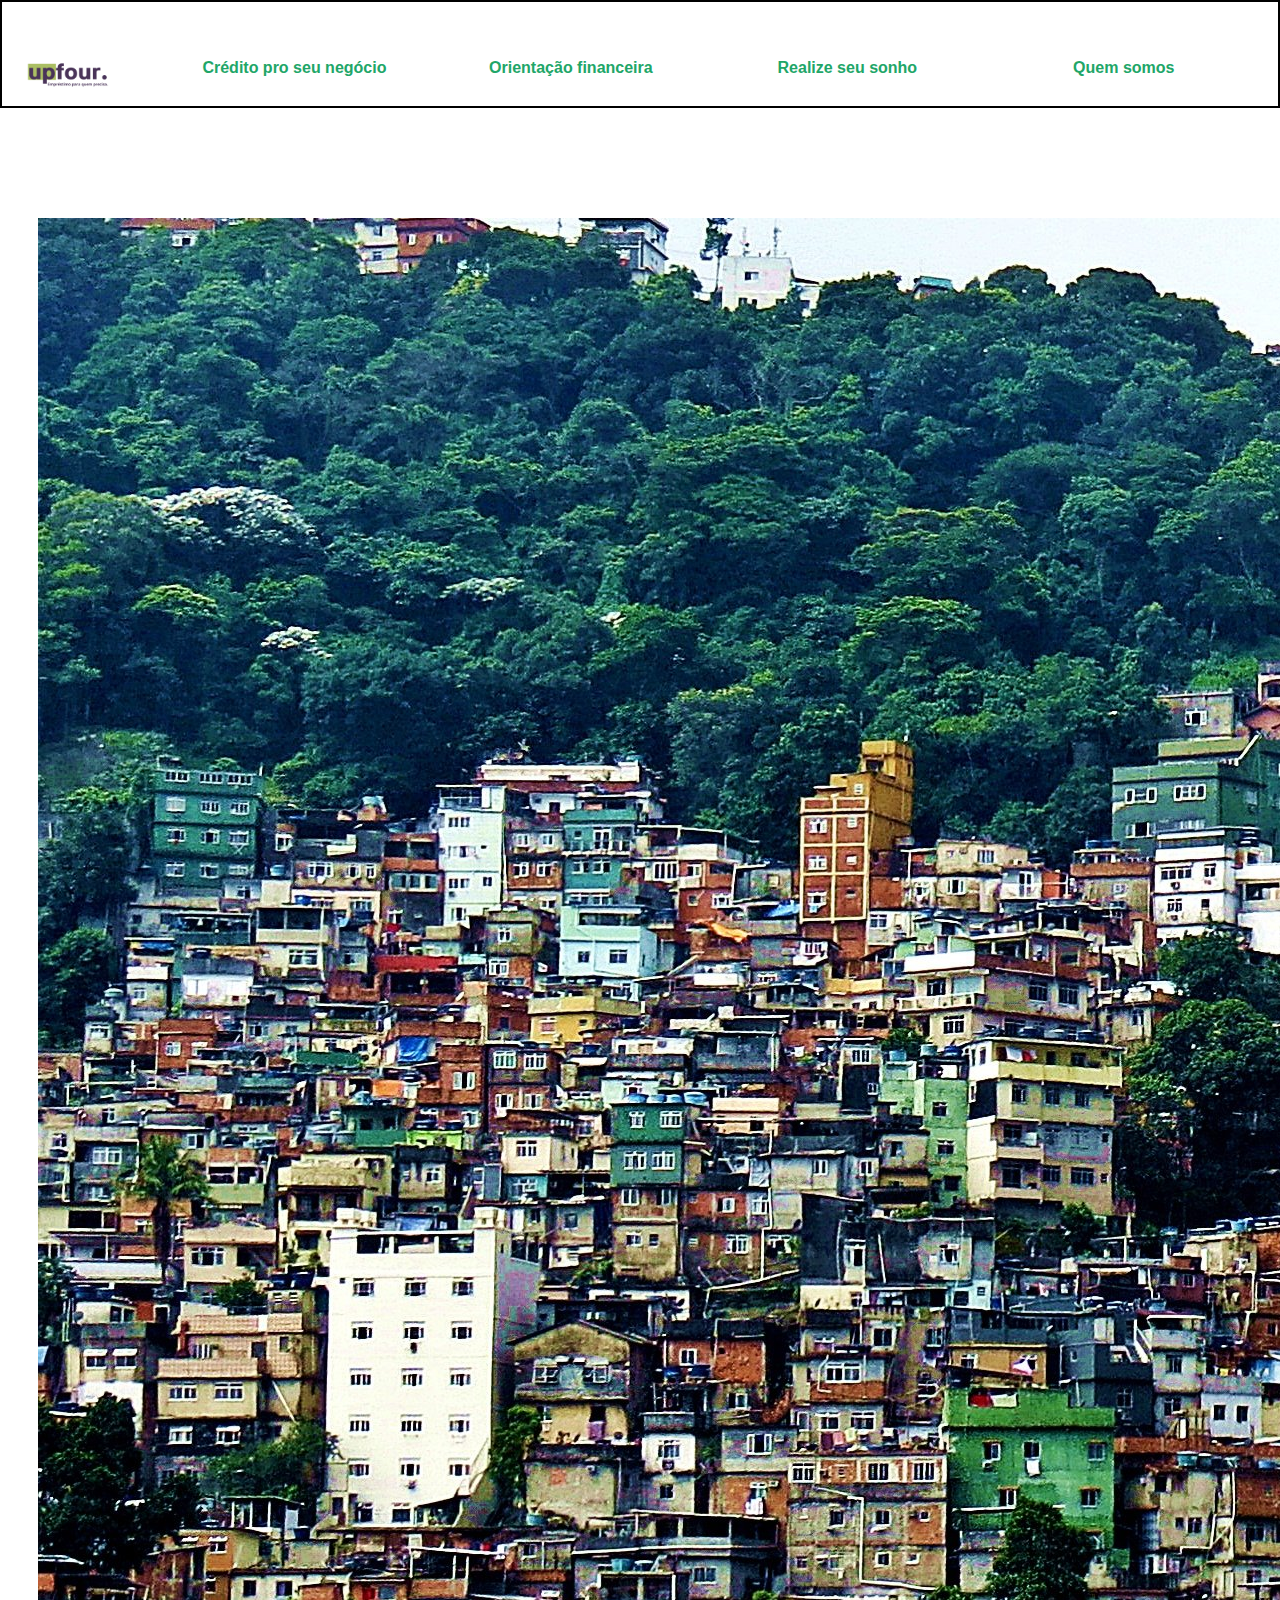
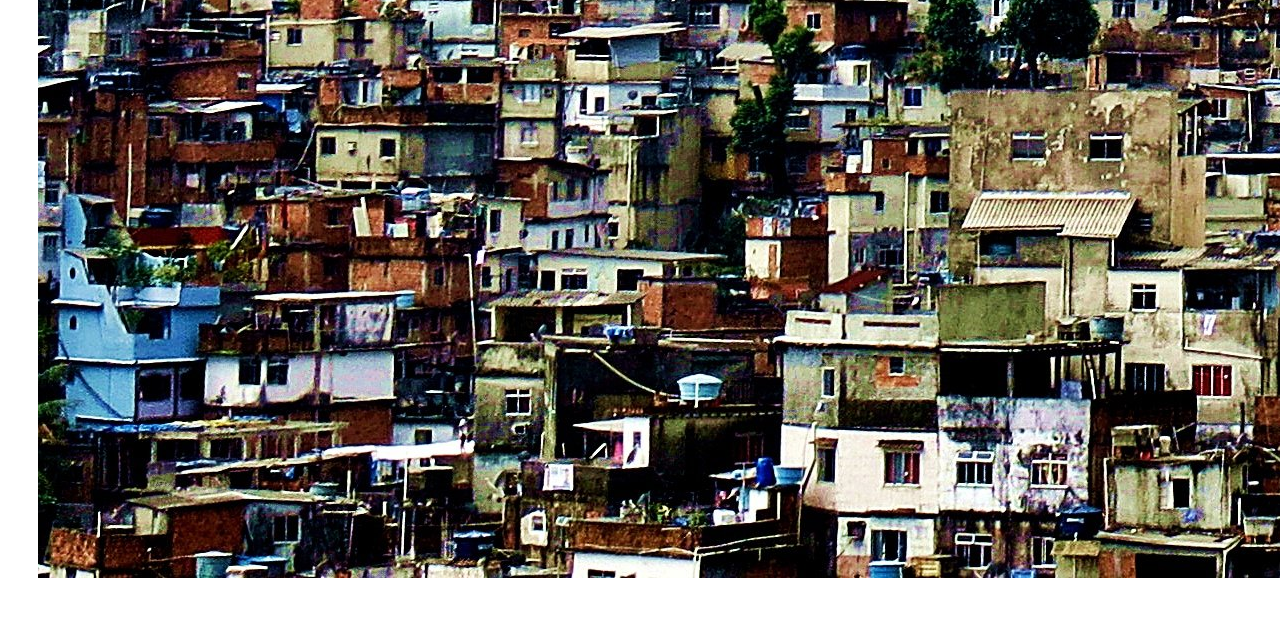
==== perifaNoCentro.html @ be676384 "Wireframe da minha landing page" ====
<!DOCTYPE html>
<html lang="pt-br">

<head>
    <meta charset="UTF-8">
    <meta name="viewport" content="width=device-width, initial-scale=1.0">
    <link rel="stylesheet" href="homepage.css" type="text/css">
    <title>perifaNoCentro</title>
</head>

<body class="content-body">
    <header class="top-of-page">
        <div class="content-header">
            <img src="/imagensSite/upFour.png" alt="logo-upfor" id="logo-topo">
            <h3 class="text-header">Crédito pro seu negócio</h3>
            <h3 class="text-header">
                Orientação financeira
            </h3>
            <h3 class="text-header">Realize seu sonho</h3>
            <h3 class="text-header">Quem somos</h3>
        </div>
    </header>
    <div id="secao-1">
        <h1>periferia no centro</h1>
        <img src="./imagensSite/background-image.jpg" alt="favela" class="background">
        <b><p id="subtitulo-1">Aqui nós realizamos sonhos!</p></b>
    </div>
    <div id="form-1">
        <form action="#" id="title-form"> <b>Empréstimo para quem precisa. Abra seu negócio agora!</b> <br> <br>
            <label for="name" class="title-label">Digite seu cpf</label>
            <input type="number" name="nome" id="name" class="insert-form" >
            <br>
            <button id="botao-form-1" type="submit"><b>Continuar</b></button>
        </form>
        <form action=""></form>
        
    </div>
    

    <footer>

    </footer>
</body>

</html>
---- homepage.css ----
*{
    margin: 0;
    padding: 0;
}

.top-of-page{
width: 100vw;
background-color: white;
position: fixed;
}
.content-header{
    display: grid;
    grid-template-rows: 1fr;
    grid-template-columns: 1fr repeat(4, 2fr);
    height: 8vh;
    padding: 1rem;
    justify-items: start;
    align-items: center;
    flex-wrap: wrap;
    border: black solid 2px;
}
#logo-topo{
height: 100px;
width: 100px

}
.text-header{
    font-family: Arial, Helvetica, sans-serif;
    font-size: 1rem;
    color:#21A668;
    justify-self: center;
    text-align: center;
}
.content-body{
    display: grid;
    height: 150vh;
    min-height: 50vh;
    grid-template-rows: 10vh repeat(10, 1fr);
    grid-template-columns: repeat(2, 1fr);
    flex-wrap: wrap;
}
.background{
    z-index: -1;
}
#secao-1{
grid-row: 2/5;
grid-column: 1/2;
/* display: flex;Para posicionar os textos  */
/* flex-direction: column; A orientação dos textos */
font-size: 3rem;
margin-top: 2vh;
margin-left: 3vw;
color: black;
font-family: Arial, Helvetica, sans-serif;
color:white;
z-index: 1;
}
#subtitulo-1{
    color: white;
    font-size: 3rem;
    font-family: Verdana, Geneva, Tahoma, sans-serif;
}
#form-1{
    grid-row: 2/4;
    grid-column: 2/3;
    font-family: Arial, Helvetica, sans-serif;
    margin-top: 5vh;
    margin-right: 2vw;
    height: 40vh;
    width: 30vw;
    text-align: center;
    border: 2px solid black;
    justify-self: center;
    align-self: center;
    border-radius: 2rem;
    background-color: white;
    flex-wrap: wrap;
    padding: 40px;
    box-shadow: #4A3459 5px 5px;
}
#title-form{
    font-size: 1.5rem;
    text-align: left;
}
.insert-form{
    width: 25vw;
    height: 5vh;
    font-size: 2rem;
    border-bottom-style: solid black 1px;
}
.title-label{
    color: #4A3459;
    font-family: Arial, Helvetica, sans-serif;
    
}
#botao-form-1{
    height: 3rem;
    width: 10rem;
    margin-top: 5vh;
    font-size: 1.5rem;
    border-radius: 8rem;
    box-shadow: #21A668 2px 2px;
}
#botao-form-1:hover{
    cursor: pointer;
    font-weight: 100;
}
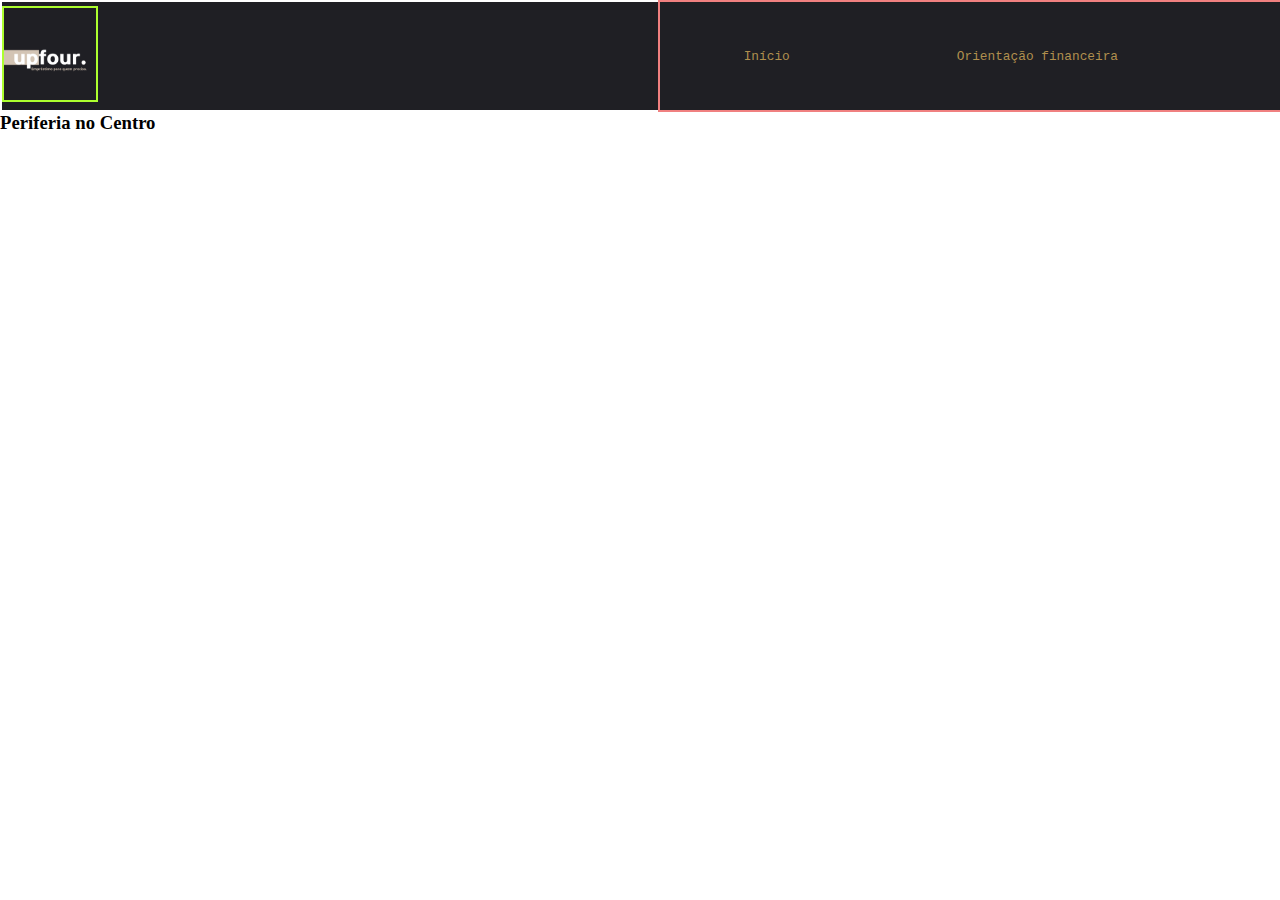
==== commit ceb76f25: "Merge pull request #1 from maxuellima/planejamento-estrutura" ====
--- a/perifaNoCentro.html
+++ b/perifaNoCentro.html
@@ -4,42 +4,38 @@
 <head>
     <meta charset="UTF-8">
     <meta name="viewport" content="width=device-width, initial-scale=1.0">
+    <title>PerifaNoCentro</title>
     <link rel="stylesheet" href="homepage.css" type="text/css">
-    <title>perifaNoCentro</title>
 </head>
 
-<body class="content-body">
-    <header class="top-of-page">
-        <div class="content-header">
-            <img src="/imagensSite/upFour.png" alt="logo-upfor" id="logo-topo">
-            <h3 class="text-header">Crédito pro seu negócio</h3>
-            <h3 class="text-header">
-                Orientação financeira
-            </h3>
-            <h3 class="text-header">Realize seu sonho</h3>
-            <h3 class="text-header">Quem somos</h3>
-        </div>
+<body>
+    <header>
+        <div><img id="logo-upfor" src="/imagensSite/upFour.png" alt="logo-da-empresa"></div>
+        <nav>
+            <div id="menu-hamburguer" class="menu-hamburguer">
+                <span class="bar"></span>
+                <span class="bar"></span>
+                <span class="bar"></span>
+            </div>
+            <ul id="menu">
+                <li><a href="#COLOCARLINK"></a>Início</li>
+                <li><a href="#COLOCARLINK"></a>Orientação financeira</li>
+                <li><a href="#COLOCARLINK"></a>Crédito para o seu negócio</li>
+                <li><a href="#COLOCARLINK"></a>Quem somos</li>
+            </ul>
+        </nav>
     </header>
-    <div id="secao-1">
-        <h1>periferia no centro</h1>
-        <img src="./imagensSite/background-image.jpg" alt="favela" class="background">
-        <b><p id="subtitulo-1">Aqui nós realizamos sonhos!</p></b>
-    </div>
-    <div id="form-1">
-        <form action="#" id="title-form"> <b>Empréstimo para quem precisa. Abra seu negócio agora!</b> <br> <br>
-            <label for="name" class="title-label">Digite seu cpf</label>
-            <input type="number" name="nome" id="name" class="insert-form" >
-            <br>
-            <button id="botao-form-1" type="submit"><b>Continuar</b></button>
-        </form>
-        <form action=""></form>
-        
-    </div>
-    
+    <main>
+        <section>
+            <h3>Periferia no Centro</h3>
+        </section>
+
+    </main>
 
     <footer>
 
     </footer>
+
 </body>
 
 </html>--- a/homepage.css
+++ b/homepage.css
@@ -1,107 +1,80 @@
-*{
+* {
     margin: 0;
     padding: 0;
 }
 
-.top-of-page{
-width: 100vw;
-background-color: white;
-position: fixed;
+:root {
+    --preto: #1F1F24;
+    --marromclaro: #b08f4e;
+    --branco: #ece4d4;
+    --marromescuro: #5b4a28;
+    --cinza: #84848c;
+    --bege: #d3c4b4;
+    --fonte1: font-family: 'Courier New', Courier, monospace;
 }
-.content-header{
-    display: grid;
-    grid-template-rows: 1fr;
-    grid-template-columns: 1fr repeat(4, 2fr);
-    height: 8vh;
-    padding: 1rem;
-    justify-items: start;
+
+header {
+    display: flex;
+    background-color: var(--preto);
+    height: 12vh;
+    width: 100vw;
+    justify-content: space-between;
     align-items: center;
-    flex-wrap: wrap;
-    border: black solid 2px;
+    border: white solid 2px;
 }
-#logo-topo{
-height: 100px;
-width: 100px
+
+header #logo-upfor {
+    height: 100%;
+    width: 14%;
+    border: greenyellow 2px solid;
+}
+
+header nav {
+    border: solid lightcoral 2px;
+    height: 100%;
+    width: 80%;
+    overflow: hidden;
+    justify-content: center;
+    align-items: center;
 
 }
-.text-header{
-    font-family: Arial, Helvetica, sans-serif;
-    font-size: 1rem;
-    color:#21A668;
-    justify-self: center;
-    text-align: center;
+
+header nav .menu-hamburguer {
+    display: flex;
+    border: lightgreen solid 2px;
+    height: 3rem;
+    width: 3rem;
+    flex-direction: column;
+    justify-content: center;
+    align-items: center;
+    gap: 10px;
+    cursor: pointer;
+    display: none;
+
+
 }
-.content-body{
-    display: grid;
-    height: 150vh;
-    min-height: 50vh;
-    grid-template-rows: 10vh repeat(10, 1fr);
-    grid-template-columns: repeat(2, 1fr);
-    flex-wrap: wrap;
-}
-.background{
-    z-index: -1;
-}
-#secao-1{
-grid-row: 2/5;
-grid-column: 1/2;
-/* display: flex;Para posicionar os textos  */
-/* flex-direction: column; A orientação dos textos */
-font-size: 3rem;
-margin-top: 2vh;
-margin-left: 3vw;
-color: black;
-font-family: Arial, Helvetica, sans-serif;
-color:white;
-z-index: 1;
-}
-#subtitulo-1{
-    color: white;
-    font-size: 3rem;
-    font-family: Verdana, Geneva, Tahoma, sans-serif;
-}
-#form-1{
-    grid-row: 2/4;
-    grid-column: 2/3;
-    font-family: Arial, Helvetica, sans-serif;
-    margin-top: 5vh;
-    margin-right: 2vw;
-    height: 40vh;
-    width: 30vw;
-    text-align: center;
-    border: 2px solid black;
-    justify-self: center;
-    align-self: center;
-    border-radius: 2rem;
-    background-color: white;
-    flex-wrap: wrap;
-    padding: 40px;
-    box-shadow: #4A3459 5px 5px;
-}
-#title-form{
-    font-size: 1.5rem;
-    text-align: left;
-}
-.insert-form{
-    width: 25vw;
-    height: 5vh;
-    font-size: 2rem;
-    border-bottom-style: solid black 1px;
-}
-.title-label{
-    color: #4A3459;
-    font-family: Arial, Helvetica, sans-serif;
+
+header nav .menu-hamburguer .bar {
+    width: 40px;
+    height: 20px;
+    background-color: var(--bege);
+    border-radius: 12px;
     
 }
-#botao-form-1{
-    height: 3rem;
-    width: 10rem;
-    margin-top: 5vh;
-    font-size: 1.5rem;
-    border-radius: 8rem;
-    box-shadow: #21A668 2px 2px;
+
+header nav ul {
+    display: flex;
+    width: 90vw;
+    height: 12vh;
+    margin-right: 2px;
+    justify-content: space-around;
+    align-items: center;
+    /* gap: 15px; */
 }
-#botao-form-1:hover{
-    cursor: pointer;
-    font-weight: 100;
+
+header nav ul li {
+    color: var(--marromclaro);
+    list-style-type: none;
+    font-size: 0.8em;
+    font-family: 'Courier New', Courier, monospace;
 }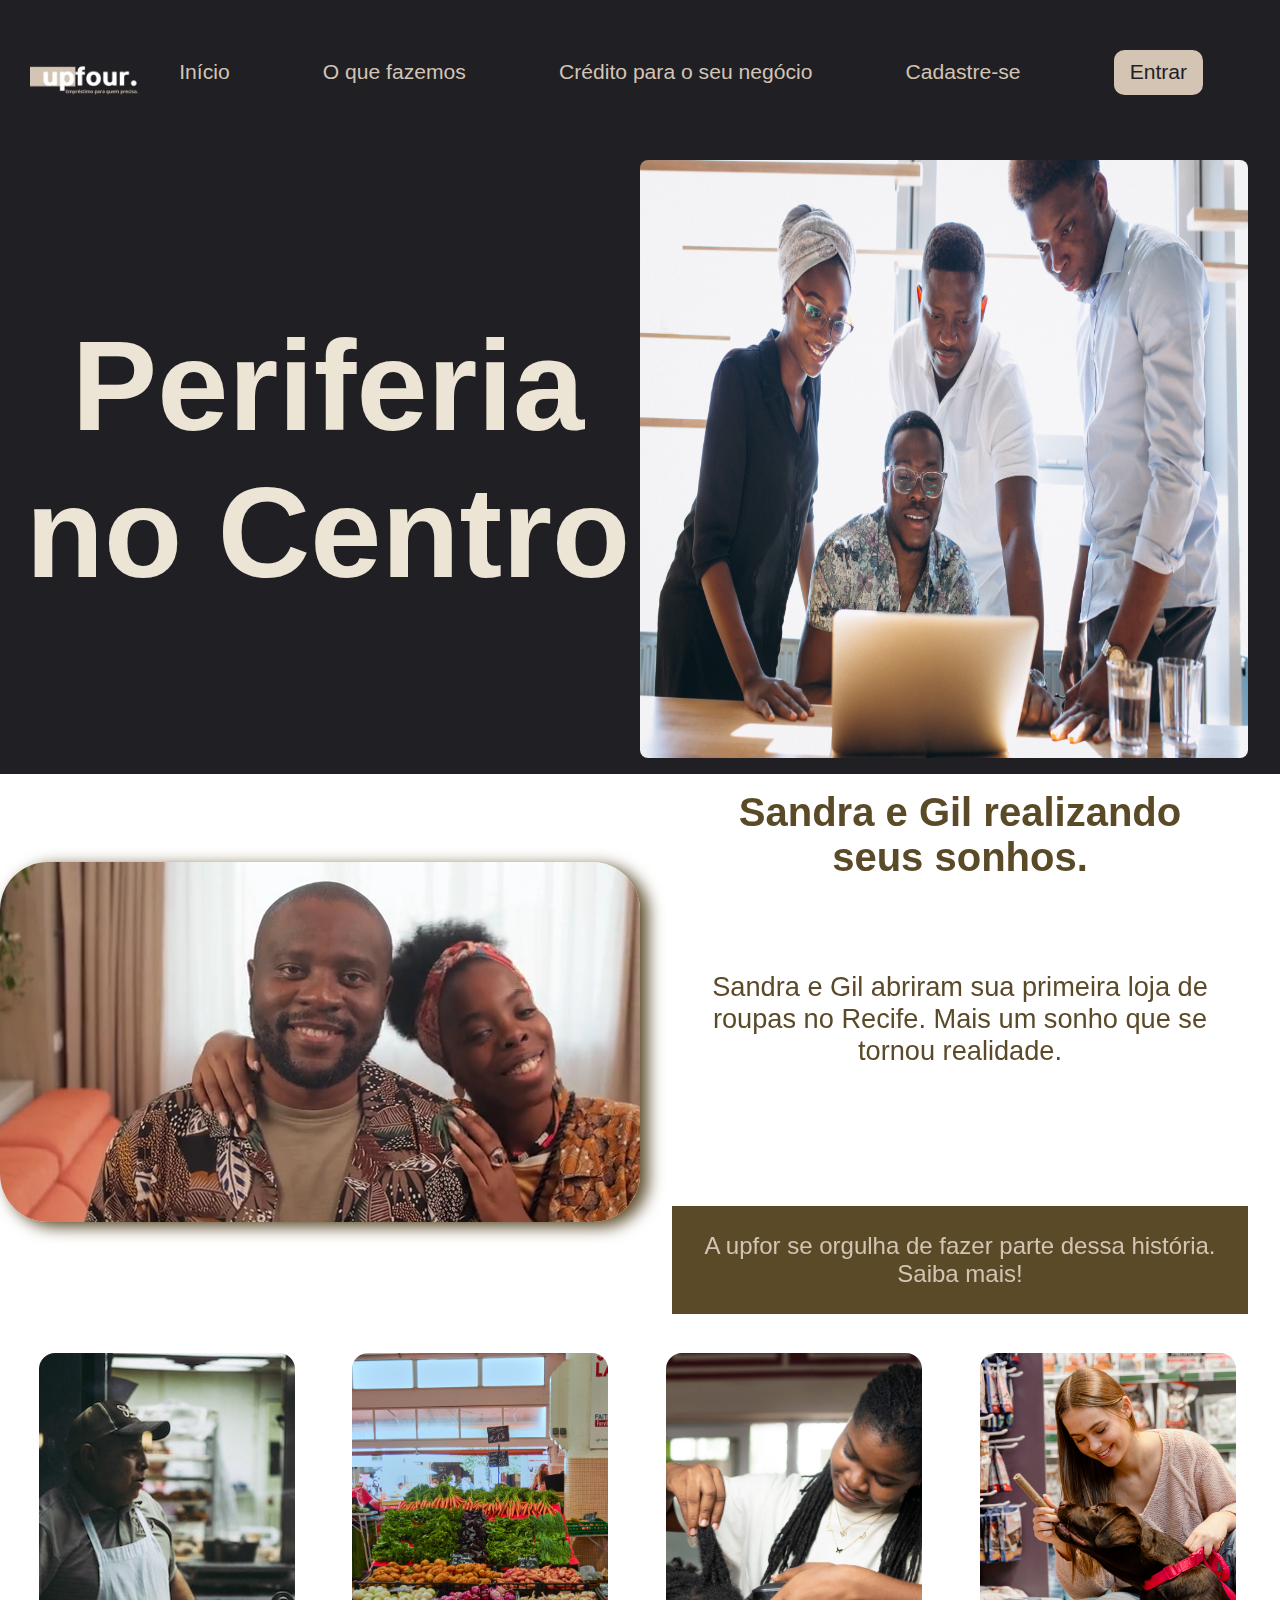
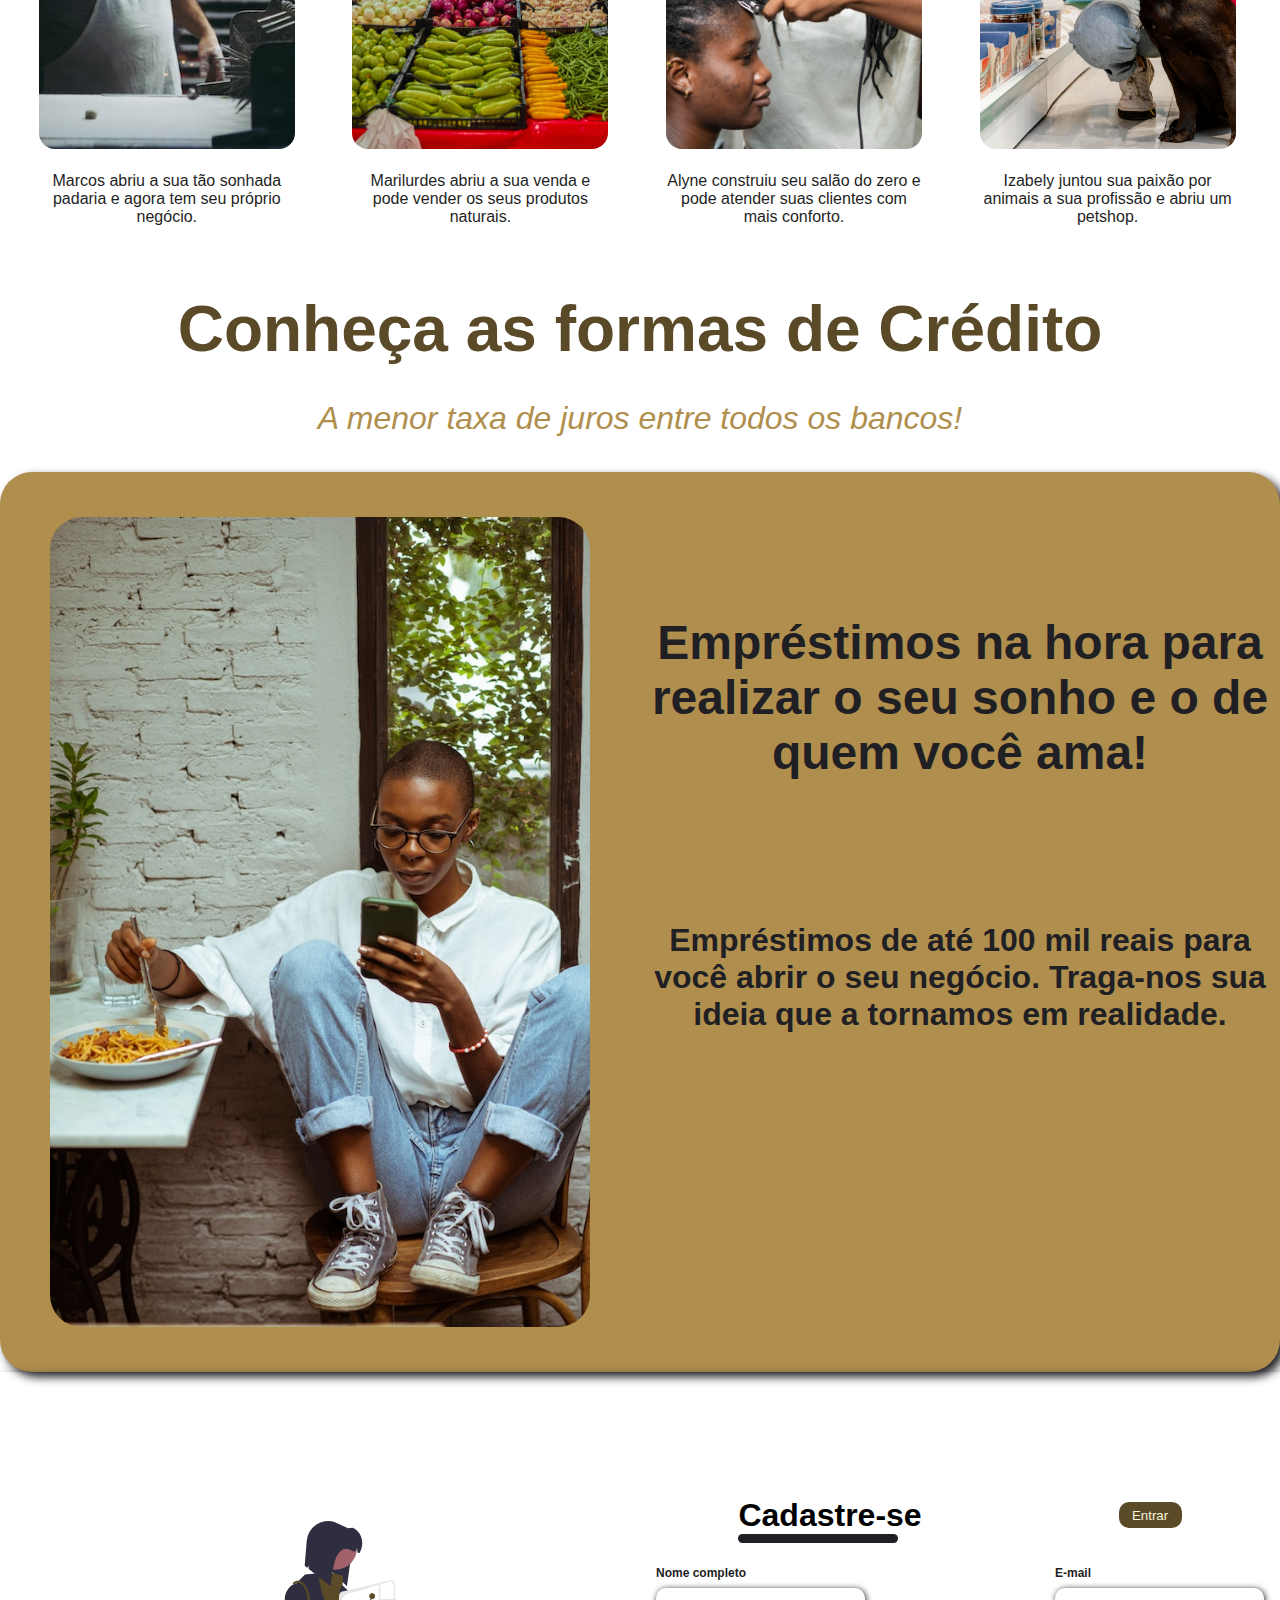
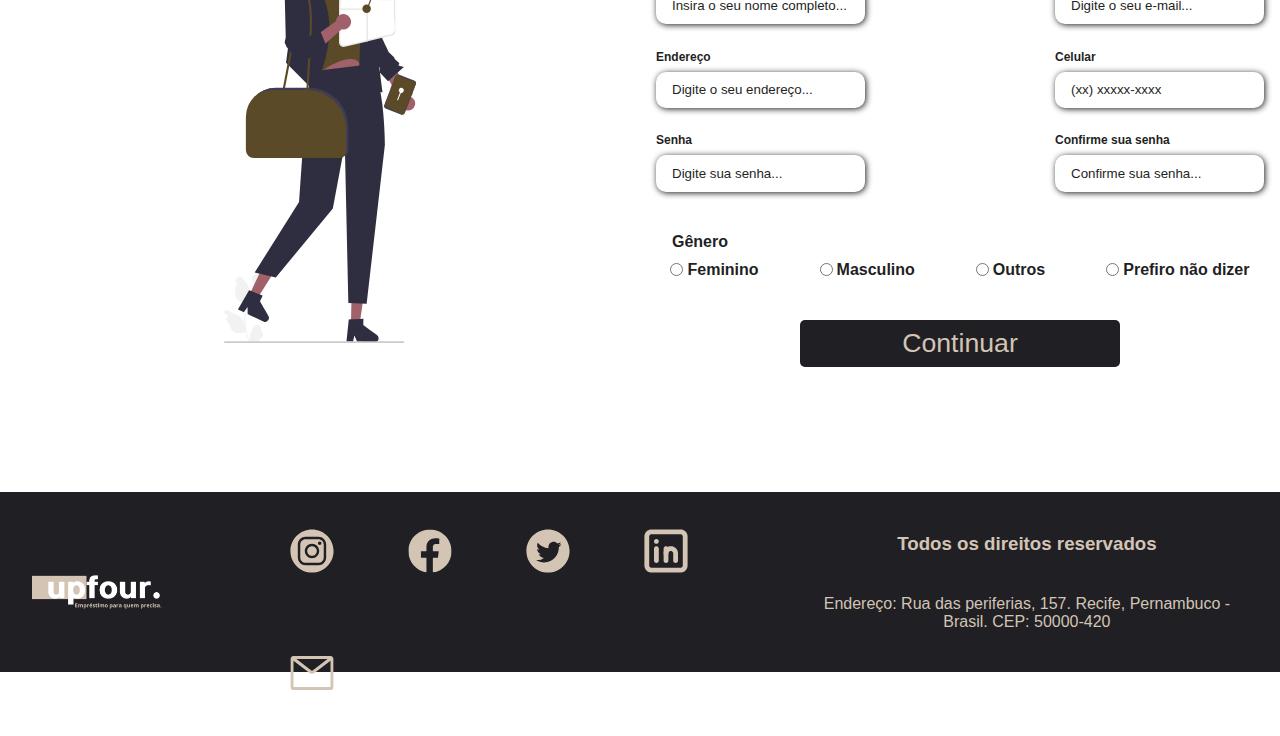
==== commit 7acffd4c: "Finalização do projeto de criação de uma Landing Page" ====
--- a/perifaNoCentro.html
+++ b/perifaNoCentro.html
@@ -6,11 +6,14 @@
     <meta name="viewport" content="width=device-width, initial-scale=1.0">
     <title>PerifaNoCentro</title>
     <link rel="stylesheet" href="homepage.css" type="text/css">
+    <script src="./script.js" defer></script>
 </head>
 
 <body>
     <header>
-        <div><img id="logo-upfor" src="/imagensSite/upFour.png" alt="logo-da-empresa"></div>
+        <div id="caixa-da-logo">
+            <img id="logo-upfor" src="/imagensSite/upFour.png" alt="logo-da-empresa">
+        </div>
         <nav>
             <div id="menu-hamburguer" class="menu-hamburguer">
                 <span class="bar"></span>
@@ -18,21 +21,205 @@
                 <span class="bar"></span>
             </div>
             <ul id="menu">
-                <li><a href="#COLOCARLINK"></a>Início</li>
-                <li><a href="#COLOCARLINK"></a>Orientação financeira</li>
-                <li><a href="#COLOCARLINK"></a>Crédito para o seu negócio</li>
-                <li><a href="#COLOCARLINK"></a>Quem somos</li>
+                <a href="#sandra-gil">
+                    <li>Início</li>
+                </a>
+                <a href="#sandra-gil">
+                    <li>O que fazemos</li>
+                </a>
+                <a href="#credito">
+                    <li>Crédito para o seu negócio</li>
+                </a>
+                <a href="#cadastre-se">
+                    <li>Cadastre-se</li>
+                </a>
+                <a href="#cadastre-se">
+                    <li><button id="botaologin">Entrar</button></li>
+                </a>
             </ul>
         </nav>
     </header>
     <main>
-        <section>
-            <h3>Periferia no Centro</h3>
-        </section>
-
+        <section class="inicio-da-main">
+            <aside>
+                <h2>Periferia no Centro</h2>
+            </aside>
+            <div id="div-da-imagem">
+                <img id="imagem-main" src="/imagensSite/trabalh0-junto.jpg" alt="">
+            </div>
+        </section>
+        <section class="parte2-da-main">
+            <aside class="lado-direito">
+                <div id="div-direita-1">
+                    <h3 id="titulo-parte-2">
+                        Sandra e Gil realizando seus sonhos. <a name="sandra-gil"></a>
+                    </h3>
+                </div>
+                <div id="div-do-paragrafo">
+                    <p class="paragrafo">
+                        Sandra e Gil abriram sua primeira loja de roupas no Recife. Mais um sonho que se tornou
+                        realidade. </p>
+                </div>
+                <div id="fim-do-aside">
+                    <p class="paragrafo-final">
+                        A upfor se orgulha de fazer parte dessa história. Saiba mais!
+                    </p>
+                </div>
+            </aside>
+            <aside class="lado-esquerdo">
+                <div>
+                    <video id="primeiro-video" src="/videosSite/juntos-com-você.mp4" autoplay loop muted>Seu navegador
+                        não suporta esse tipo de arquivo</video>
+                </div>
+            </aside>
+        </section>
+        <section id="bloco-de-cards">
+            <div class="card">
+                <img class="imagens-do-bloco" src="./imagensSite/negócios/padaria.jpg" alt="padaria do josé">
+                <p class="paragrafo-imagem">Marcos abriu a sua tão sonhada padaria e agora tem seu próprio negócio.</p>
+            </div>
+            <div class="card">
+                <img class="imagens-do-bloco" src="./imagensSite/negócios/quitanda.jpg" alt="padaria do josé">
+                <p class="paragrafo-imagem">Marilurdes abriu a sua venda e pode vender os seus produtos naturais.</p>
+            </div>
+            <div class="card">
+                <img class="imagens-do-bloco" src="./imagensSite/negócios/salao-beleza.jpg" alt="padaria do josé">
+                <p class="paragrafo-imagem">Alyne construiu seu salão do zero e pode atender suas clientes com mais
+                    conforto.</p>
+            </div>
+            <div class="card">
+                <img class="imagens-do-bloco" src="./imagensSite/negócios/pet shop.png" alt="padaria do josé">
+                <p class="paragrafo-imagem">Izabely juntou sua paixão por animais a sua profissão e abriu um petshop.
+                </p>
+            </div>
+        </section>
+        <section class="secao-credito">
+            <div id="div-credito">
+                <h2>
+                    Conheça as formas de Crédito
+                    <a name="credito"></a>
+                </h2>
+            </div>
+            <div class="div-menor-taxa">
+                <p><i>A menor taxa de juros entre todos os bancos! </i></p>
+            </div>
+        </section>
+        <section class="continuar-credito">
+            <div id="lado-esquerdo">
+                <img src="./imagensSite/acesse-qualquer-lugar.jpg" alt="mulher negra">
+            </div>
+            <div id="lado-direito">
+                <div class="subtitulo-credito">
+                    <h2>
+                        Empréstimos na hora para realizar o seu sonho e o de quem você ama!
+                    </h2>
+                </div>
+                <div class="segundo-subtitulo">
+                    <h3>
+                        Empréstimos de até 100 mil reais para você abrir o seu negócio. Traga-nos sua ideia que a
+                        tornamos em realidade.
+                    </h3>
+                </div>
+            </div>
+        </section>
+        <section class="secao-do-form">
+            <div class="form-image">
+                <img src="./imagensSite/form-image.svg" alt="imagem ">
+
+            </div>
+            <div id="div-do-form">
+                <form action="#">
+                    <div id="cabecalho">
+                        <div id="titulo-cabecalho">
+                            <h1>Cadastre-se <a name="cadastre-se"></a></h1>
+                        </div>
+                        <div id="botao-login">
+                            <button><a href="#">Entrar</a></button>
+                        </div>
+
+                    </div>
+                    <div id="input-group">
+                        <div id="input-box">
+                            <label for="nome">Nome completo</label>
+                            <input type="text" id="nome" name="nome" placeholder="Insira o seu nome completo..."
+                                required>
+                        </div>
+                        <div id="input-box">
+                            <label for="e-mail">E-mail</label>
+                            <input type="email" id="e-mail" name="e-mail" placeholder="Digite o seu e-mail..." required>
+
+                        </div>
+                        <div id="input-box">
+                            <label for="endereco">Endereço</label>
+                            <input type="text" id="endereco" name="endereco" placeholder="Digite o seu endereço..."
+                                required>
+
+                        </div>
+                        <div id="input-box">
+                            <label for="celular">Celular</label>
+                            <input type="tel" id="celular" name="celular" placeholder="(xx) xxxxx-xxxx" required>
+                        </div>
+                        <div id="input-box">
+                            <label for="senha">Senha</label>
+                            <input type="password" id="senha" name="senha" placeholder="Digite sua senha..." required>
+                        </div>
+                        <div id="input-box">
+                            <label for="senha">Confirme sua senha</label>
+                            <input type="password" id="confirme-senha"
+                                name="confirme-senha" placeholder="Confirme sua senha..." required>
+                        </div>
+
+                    </div>
+                    <div class="genero-inputs">
+                        <div class="gender-title">
+                            <h6>Gênero</h6>
+                        </div>
+                        <div class="gender-group">
+                            <div class="gender-input">
+                                <input type="radio" id="female" name="gender">
+                                <label for="female">Feminino</label>
+                            </div>
+                            <div class="gender-input">
+                                <input type="radio" id="male" name="gender">
+                                <label for="male">Masculino</label>
+                            </div>
+                            <div class="gender-input">
+                                <input type="radio" id="others" name="gender">
+                                <label for="other">Outros</label>
+                            </div>
+                            <div class="gender-input">
+                                <input type="radio" id="none" name="gender">
+                                <label for="none">Prefiro não dizer</label>
+                            </div>
+                        </div>
+                    </div>
+                    <div class="botao-continuar">
+                        <button onclick="enviar(event)"><a>Continuar</a></button>
+                    </div>
+                </form>
+            </div>
+        </section>
     </main>
 
     <footer>
+        <div id="div-da-logo">
+            <img src="./imagensSite/upFour.png" alt="logo-upfor">
+        </div>
+        <div class="div-das-redes">
+            <a href="https://www.instagram.com/" target="_blank"><img src="./imagensSite/instagram-logo (1).svg" alt="instagram"></a>
+            <a href="https://www.facebook.com/" target="_blank"><img src="./imagensSite/face-logo.svg" alt="facebook"></a>
+            <a href="https://twitter.com/home" target="_blank"><img src="./imagensSite/twitter-logo.svg" alt="twitter"></a>
+            <a href="https://www.linkedin.com/" target="_blank"><img src="./imagensSite/linkedin-logo.svg" alt="linkedin"></a>
+            <a href="https://mail.google.com/" target="_blank"><img src="./imagensSite/e-mail-logo.svg" alt="e-mail"></a>
+        </div>
+        <div class="div-direitos-autorais">
+            <h3>Todos os direitos reservados</h3>
+            <p>Endereço: Rua das periferias, 157. Recife, Pernambuco - Brasil. CEP: 50000-420</p>
+
+        </div>
+
+
+
 
     </footer>
 
--- a/homepage.css
+++ b/homepage.css
@@ -10,38 +10,49 @@
     --marromescuro: #5b4a28;
     --cinza: #84848c;
     --bege: #d3c4b4;
-    --fonte1: font-family: 'Courier New', Courier, monospace;
+    --fonte1: font-family: Arial, Helvetica, sans-serif;
 }
 
 header {
+
     display: flex;
     background-color: var(--preto);
-    height: 12vh;
+    height: 16vh;
     width: 100vw;
-    justify-content: space-between;
-    align-items: center;
-    border: white solid 2px;
+    justify-content: flex-start;
+    align-items: center;
+}
+
+header #caixa-da-logo {
+    display: flex;
+    justify-content: center;
+    align-items: center;
+    width: 14vw;
+    height: 16vh;
 }
 
 header #logo-upfor {
+    width: auto;
+    height: auto;
+    max-width: 160px;
+    max-height: 120px;
+    cursor: pointer;
+    /* border: greenyellow 2px solid; */
+}
+
+header nav {
+    /* border: solid lightcoral 2px; */
     height: 100%;
-    width: 14%;
-    border: greenyellow 2px solid;
-}
-
-header nav {
-    border: solid lightcoral 2px;
-    height: 100%;
-    width: 80%;
-    overflow: hidden;
-    justify-content: center;
+    width: 80vw;
+    /* overflow: hidden; */
+    justify-content: space space-around;
     align-items: center;
 
 }
 
 header nav .menu-hamburguer {
     display: flex;
-    border: lightgreen solid 2px;
+    /* border: lightgreen solid 2px; */
     height: 3rem;
     width: 3rem;
     flex-direction: column;
@@ -59,22 +70,1138 @@
     height: 20px;
     background-color: var(--bege);
     border-radius: 12px;
+
+}
+
+header nav ul {
+    display: flex;
+    width: 80vw;
+    height: 16vh;
+    justify-content: space-between;
+    align-items: center;
+    gap: 1vw;
+}
+
+header nav ul li {
+    color: var(--bege);
+    list-style-type: none;
+    font-size: 1.2em;
+    font-family: Arial, Helvetica, sans-serif;
+    cursor: pointer;
+    text-decoration: none;
+    border: none;
+}
+
+header nav ul a {
+    color: var(--bege);
+    list-style-type: none;
+    font-size: 1.1em;
+    font-family: Arial, Helvetica, sans-serif;
+    cursor: pointer;
+    text-decoration: none;
+    border: none;
+}
+
+#botaologin {
+    height: 5vh;
+    width: 7vw;
+    background-color: var(--bege);
+    color: var(--preto);
+    font-family: Arial, Helvetica, sans-serif;
+    font-size: 1em;
+    border: 0;
+    border-radius: 0.5em;
+}
+
+#botaologin:hover {
+    background-color: var(--marromclaro);
+}
+
+#botaologin:active {
+    background-color: var(--preto);
+    color: var(--bege);
+}
+
+main .inicio-da-main {
+    display: grid;
+    grid-template-columns: repeat(2, 1fr);
+    grid-template-rows: repeat(3, 1fr);
+    height: 70vh;
+    width: 100vw;
+}
+
+.inicio-da-main aside {
+    background-color: var(--preto);
+    grid-column: 1/2;
+    grid-row: 1/4;
+    display: flex;
+    justify-content: center;
+    align-items: center;
+    height: 70vh;
+    width: 50vw;
+
+}
+
+.inicio-da-main h2 {
+    color: var(--branco);
+    padding-left: 1rem;
+    display: flex;
+    justify-content: center;
+    align-items: center;
+    text-align: center;
+    font-size: 8em;
+    font-family: Arial, Helvetica, sans-serif;
+
+}
+
+.inicio-da-main #div-da-imagem {
+    grid-row: 1/4;
+    grid-column: 2/3;
+    display: flex;
+    justify-items: center;
+    align-items: center;
+    overflow: hidden;
+    height: 70vh;
+    background-color: var(--preto);
+}
+
+.inicio-da-main #div-da-imagem #imagem-main {
+    width: 95%;
+    height: 95%;
+    border-radius: 0.5em;
+}
+
+.parte2-da-main {
+    display: flex;
+    flex-direction: row-reverse;
+    height: 60vh;
+    width: 100vw;
+    overflow: hidden;
+}
+
+.parte2-da-main .lado-direito {
+    height: 60vh;
+    width: 50vw;
+    display: flex;
+    flex-direction: column;
+    justify-content: space-between;
+    align-items: center;
+}
+
+.parte2-da-main .lado-direito #div-direita-1 {
+    margin-top: 1em;
+    height: 30%;
+    width: 80%;
+    display: flex;
+    justify-content: center;
+    align-items: start;
+}
+
+.parte2-da-main .lado-direito #div-direita-1 #titulo-parte-2 {
+    font-size: 2.5em;
+    font-family: Arial, Helvetica, sans-serif;
+    color: var(--marromescuro);
+    text-align: center;
+}
+
+.parte2-da-main .lado-direito #div-do-paragrafo {
+    height: 40%;
+    width: 80%;
+    display: flex;
+    justify-content: center;
+    align-items: start;
+}
+
+.lado-direito #div-do-paragrafo .paragrafo {
+    font-size: 1.7em;
+    font-family: Helvetica, Arial, sans-serif;
+    text-align: center;
+    color: var(--marromescuro);
+}
+
+.parte2-da-main .lado-direito #fim-do-aside {
+    background-color: var(--marromescuro);
+    height: 20%;
+    width: 90%;
+    display: flex;
+    justify-content: center;
+    align-items: center;
+}
+
+.lado-direito #fim-do-aside .paragrafo-final {
+    font-size: 1.5em;
+    font-family: Arial, Helvetica, sans-serif;
+    display: flex;
+    flex-wrap: wrap;
+    text-align: center;
+    color: var(--bege);
+}
+
+.parte2-da-main .lado-esquerdo {
+    display: flex;
+    height: 60vh;
+    width: 50vw;
+    justify-content: center;
+    align-items: center;
+}
+
+.parte2-da-main .lado-esquerdo #primeiro-video {
+
+    border-radius: 3em;
+    box-shadow: 0.5em 0.3em 1em var(--marromescuro);
+}
+
+#bloco-de-cards {
+    display: flex;
+    justify-content: space-around;
+    height: 60vh;
+    width: 98vw;
+    padding: 10px;
+    margin-top: 2vh;
+}
+
+#bloco-de-cards .card {
+    display: flex;
+    flex-direction: column;
+    justify-content: space-around;
+    align-items: center;
+    height: 55vh;
+    width: 20vw;
+    overflow: hidden;
+
+}
+
+#bloco-de-cards .card .imagens-do-bloco {
+    width: 100%;
+    height: 80%;
+    object-fit: cover;
+    object-position: center;
+    border-radius: 1em;
+
+}
+
+.paragrafo-imagem {
+    display: flex;
+    justify-content: center;
+    align-items: start;
+    text-align: center;
+    font-family: Arial, Helvetica, sans-serif;
+    color: var(--preto);
+}
+
+.secao-credito {
+    height: 20vh;
+    width: 100%;
+    display: flex;
+    flex-direction: column;
+    align-items: center;
+}
+
+.secao-credito #div-credito {
+    width: 100%;
+    height: 60%;
+    display: flex;
+    justify-content: center;
+}
+
+.secao-credito #div-credito h2 {
+    font-family: Arial, Helvetica, sans-serif;
+    font-size: 4em;
+    color: var(--marromescuro);
+}
+
+.secao-credito .div-menor-taxa {
+    height: 40%;
+    width: 100%;
+    display: flex;
+    justify-content: center;
+}
+
+.secao-credito .div-menor-taxa p {
+    font-family: Helvetica, sans-serif;
+    font-size: 2em;
+    color: var(--marromclaro);
+}
+
+.continuar-credito {
+    height: 100vh;
+    width: 100%;
+    display: flex;
+    background-color: var(--marromclaro);
+    box-shadow: 5px 5px 10px var(--preto);
+    border-radius: 2em;
+
+}
+
+.continuar-credito #lado-esquerdo {
+    height: 100%;
+    width: 50%;
+    display: flex;
+    align-items: center;
+    justify-content: center;
+}
+
+.continuar-credito #lado-esquerdo img {
+    object-fit: cover;
+    object-position: center;
+    height: 90vh;
+    border-radius: 2em;
+    box-shadow: 2px 2px 10px var(--marromclaro);
+    overflow-y: hidden;
+
+}
+
+.continuar-credito #lado-direito {
+    display: flex;
+    width: 50%;
+    height: 100%;
+    display: flex;
+    flex-direction: column;
+    justify-content: space-around;
+    align-items: center;
+}
+
+.continuar-credito #lado-direito .subtitulo-credito {
+    height: 50%;
+    display: flex;
+    justify-content: center;
+    align-items: center;
+    text-align: center;
+}
+
+.continuar-credito #lado-direito .segundo-subtitulo {
+    height: 50%;
+    display: flex;
+    justify-content: center;
+    align-items: start;
+    text-align: center;
+}
+
+.subtitulo-credito h2 {
+    font-family: Arial, Helvetica, sans-serif;
+    font-size: 3em;
+    color: var(--preto);
+}
+
+.segundo-subtitulo h3 {
+    font-family: Arial, Helvetica, sans-serif;
+    font-size: 2em;
+    color: var(--preto);
+}
+
+
+
+.secao-do-form {
+    display: flex;
+    justify-content: center;
+    height: 80vh;
+    width: 100%;
+    box-shadow: 5px 5px 10px var(--preto);
+}
+
+.form-image {
+    width: 50%;
+    display: flex;
+    justify-content: center;
+    align-items: center;
+    /* background-color: var(--preto); */
+
+}
+
+.form-image img {
+    width: 12em;
+}
+
+.secao-do-form #div-do-form {
+    width: 50%;
+    /* background-color: #b08f4e; */
+    display: flex;
+    align-items: center;
+    justify-content: center;
+    flex-direction: column;
+}
+
+#cabecalho {
+    width: 100%;
+    margin-bottom: 1em;
+    display: flex;
+    justify-content: space-around;
+    align-items: center;
+    font-family: Arial, Helvetica, sans-serif;
+}
+
+#botao-login {
+    display: flex;
+    align-items: center;
+}
+
+#botao-login button {
+    border: none;
+    background-color: var(--marromescuro);
+    padding: 0.4em 1em;
+    border-radius: 10px;
+}
+
+#botao-login button:hover {
+    background-color: var(--preto);
+}
+
+#botao-login button a {
+    text-decoration: none;
+    font: 500;
+    color: beige;
+}
+
+#cabecalho h1::after {
+    content: '';
+    display: block;
+    width: 5em;
+    height: 0.3em;
+    background-color: #1F1F24;
+    margin: 0 auto;
+    position: absolute;
+    border-radius: 10px;
+}
+
+#input-group {
+    display: flex;
+    flex-wrap: wrap;
+    justify-content: space-between;
+    padding: 1em;
+}
+
+#input-box {
+    display: flex;
+    flex-direction: column;
+    margin-bottom: 1.1em;
+}
+
+#input-box label {
+    font-family: Arial, Helvetica, sans-serif;
+    font-size: 2em;
+}
+
+#input-box input {
+    position: relative;
+    margin: 0.6em 0;
+    padding: 0.8em 1.2em;
+    border: none;
+    border-radius: 10px;
+    box-shadow: 1px 1px 6px var(--preto);
+}
+
+#input-box input:hover {
+    background-color: var(--bege);
+}
+
+#input-box input:focus-visible {
+    outline: 1px solid var(--preto);
+}
+
+#input-box label,
+.gender-title h6 {
+    font-size: 0.75em;
+    font-weight: 600;
+    color: var(--preto);
+}
+
+#input-box input::placeholder {
+    color: var(--preto);
+}
+
+.genero-inputs .gender-title {
+    padding-left: 2em;
+    display: flex;
+
+}
+
+.genero-inputs .gender-title h6 {
+
+    font-family: Arial, Helvetica, sans-serif;
+    font-size: 1em;
+    font-weight: 600;
+}
+
+.gender-group {
+    display: flex;
+    justify-content: space-around;
+    margin-top: 0.6em;
+    padding: 0 0 0.5em;
+}
+
+.gender-input {
+    display: flex;
+    align-items: center;
+}
+
+.gender-input input {
+    margin-right: 0.3em;
+}
+
+.gender-input label {
+    font-family: Arial, Helvetica, sans-serif;
+    font-size: 1em;
+    font-weight: 600;
+    color: var(--preto);
+}
+
+.botao-continuar {
+    display: flex;
+    align-items: center;
+    justify-content: center;
+}
+
+.botao-continuar button {
+    width: 50%;
+    margin-top: 2.5em;
+    border: none;
+    background-color: var(--preto);
+    padding: 0.6em;
+    border-radius: 5px;
+    cursor: pointer;
+}
+
+.botao-continuar button:hover {
+    background-color: var(--bege);
+}
+
+.botao-continuar button a {
+    text-decoration: none;
+    font-size: 2em;
+    font-weight: 500;
+    color: var(--bege);
+}
+
+.botao-continuar button a:hover {
+    color: var(--preto);
+}
+
+footer {
+    height: 20vh;
+    background-color: var(--preto);
+    width: 100vw;
+    display: flex;
+}
+
+footer #div-da-logo {
+    width: 20%;
+    display: flex;
+    justify-content: start;
+    align-items: center;
+    padding-left: 2em;
+}
+
+footer #div-da-logo img {
+    height: 16vh;
+}
+
+footer .div-das-redes {
+    height: 100%;
+    width: 50%;
+    display: flex;
+    flex-wrap: wrap;
+    align-items: center;
+    justify-content: start;
+}
+
+footer .div-das-redes img {
+    height: 6vh;
+    padding: 2em;
+}
+
+footer .div-direitos-autorais {
+    width: 40%;
+    height: 20vh;
+    display: flex;
+    flex-direction: column;
+    justify-content: space-evenly;
+    align-items: center;
+    padding-right: 2em;
+}
+
+footer .div-direitos-autorais h3 {
+    font-family: Arial, Helvetica, sans-serif;
+    color: var(--bege);
+    text-align: center;
+}
+
+footer .div-direitos-autorais p {
+    font-family: Arial, Helvetica, sans-serif;
+    color: var(--bege);
+    text-align: center;
+}
+
+
+@media screen and (min-device-width : 481px) and (max-device-width : 800px) {
+
+    /* tablets */
+    header {
+        padding: 0;
+        position: fixed;
+    }
+
+    header nav ul a {
+        font-size: 0.8em;
+        text-align: center;
+    }
+
+    main .inicio-da-main {
+        display: flex;
+        flex-direction: column;
+        height: 120vh;
+    }
+
+    .inicio-da-main aside {
+        width: 100%;
+        height: 40vh;
+        align-items: end;
+    }
+
+    .inicio-da-main aside h2 {
+        font-size: 4.1em;
+    }
+
+    .parte2-da-main {
+        flex-wrap: wrap;
+    }
+
+    .parte2-da-main .lado-direito #div-direita-1 #titulo-parte-2 {
+        font-size: 1.5em;
+        font-family: Arial, Helvetica, sans-serif;
+        color: var(--marromescuro);
+        text-align: center;
+    }
+
+    .parte2-da-main .lado-direito #div-do-paragrafo {
+        height: 40%;
+        width: 50%;
+        display: flex;
+        justify-content: center;
+        align-items: start;
+    }
+
+    .lado-direito #div-do-paragrafo .paragrafo {
+        font-size: 1.3em;
+        text-align: center;
+    }
+
+    .lado-direito #fim-do-aside {
+        width: 50%;
+    }
+
+    .lado-direito #fim-do-aside .paragrafo-final {
+        font-size: 1em;
+    }
+
+    .lado-esquerdo #primeiro-video {
+        width: 100%;
+    }
+
+    .inicio-da-main #div-da-imagem {
+        width: 100%;
+        display: flex;
+        justify-content: center;
+    }
+
+    .inicio-da-main #div-da-imagem #imagem-main {
+        width: 80%;
+    }
+
+    .secao-credito {
+        height: 20vh;
+        display: flex;
+        flex-direction: row;
+        justify-content: space-between;
+        align-items: start;
+        padding-left: 2em;
+        padding-right: 2em;
+    }
+
+    .secao-credito #div-credito {
+        width: 100%;
+        height: 60%;
+        display: flex;
+        justify-content: center;
+    }
+
+    .secao-credito #div-credito h2 {
+        font-size: 2em;
+        text-align: center;
+    }
+
+    .secao-credito .div-menor-taxa {
+        height: 40%;
+        width: 90%;
+        display: flex;
+        justify-content: center;
+    }
+
+    .secao-credito .div-menor-taxa p {
+        font-size: 1.3em;
+        text-align: center;
+    }
+
+    .continuar-credito {
+        height: 60vh;
+        width: 100%;
+        display: flex;
+
+    }
+
+    .continuar-credito #lado-esquerdo {
+        height: 100%;
+        width: 50%;
+        display: flex;
+        align-items: center;
+        justify-content: center;
+    }
+
+    .continuar-credito #lado-esquerdo img {
+        height: 56vh;
+
+    }
+
+    .continuar-credito #lado-direito {
+        display: flex;
+        width: 50%;
+        height: 50vh;
+        flex-direction: column;
+        justify-content: center;
+        align-items: center;
+    }
+
+    .continuar-credito #lado-direito .subtitulo-credito {
+        height: 50%;
+    }
+
+    .continuar-credito #lado-direito .segundo-subtitulo {
+        height: 50%;
+    }
+
+    .subtitulo-credito h2 {
+        font-size: 2em;
+    }
+
+    .segundo-subtitulo h3 {
+        font-size: 1.5em;
+    }
+
+    .secao-do-form {
+        display: flex;
+        justify-content: space-around;
+        align-items: center;
+        height: 150vh;
+        width: 100%;
+    }
+
+    .form-image {
+        height: 30vh;
+        width: 20%;
+        justify-content: center;
+        align-items: center;
+    }
+
+    .form-image img {
+        width: 12em;
+    }
+
+    #cabecalho {
+        width: 80%;
+        margin-bottom: 1em;
+        display: flex;
+        justify-content: space-between;
+    }
+
+    #input-group {
+        height: 100vh;
+        display: flex;
+        flex-wrap: wrap;
+        justify-content: space-between;
+        align-items: center;
+        padding: 0.2em;
+    }
+
+    #input-box {
+        display: flex;
+        flex-direction: column;
+        /* margin-bottom: 0.1em; */
+    }
+
+    #input-box label {
+        font-size: 0.9em;
+    }
+
+    #input-box input {
+        margin: 0.2em 0;
+        padding: 0.5em 1.2em;
+    }
+
+    .genero-inputs .gender-title {
+        padding-left: 0em;
+        display: flex;
+
+    }
+
+    .genero-inputs .gender-title h6 {
+        font-size: 0.8em;
+    }
+
+    .gender-group {
+        margin-top: 0.3em;
+        padding: 0 0 0.5em;
+    }
+
+    .gender-input {
+        display: flex;
+        align-items: center;
+        padding-right: 0.3em;
+    }
+
+    .gender-input input {
+        margin-right: 0.3em;
+    }
+
+    .gender-input label {
+        font-family: Arial, Helvetica, sans-serif;
+        font-size: 0.8em;
+        font-weight: 600;
+        color: var(--preto);
+    }
+
+    .botao-continuar {
+        display: flex;
+        align-items: center;
+        justify-content: center;
+    }
+
+    .botao-continuar button {
+        width: 30%;
+        margin-top: 1.5em;
+        padding: 0.3em;
+    }
+
+    .botao-continuar button a {
+        font-size: 1.5em;
+    }
+
+    /* footer{
+        height: 20vh;
+        background-color: var(--preto);
+        width: 100vw;
+        display: flex;
+    }
+    footer #div-da-logo{
+        width: 20%;
+        display: flex;
+        justify-content: start;
+        align-items: center;
+        padding-left: 2em;
+    } */
+    /* footer #div-da-logo img{
+        height: 16vh;
+    } */
+    /* footer .div-das-redes{
+        height: 100%;
+        width: 50%;
+        display: flex;
+        flex-wrap: wrap;
+        align-items: center;
+        justify-content: start;
+    } */
+    footer .div-das-redes img {
+        height: 4vh;
+        padding: 1em;
+    }
+
+    footer .div-direitos-autorais {
+        width: 40%;
+        height: 20vh;
+        display: flex;
+        flex-direction: column;
+        justify-content: space-evenly;
+        align-items: center;
+        padding-right: 1em;
+    }
+
+    footer .div-direitos-autorais h3 {
+        font-size: 1em;
+    }
+
+    footer .div-direitos-autorais p {
+        font-size: 0.8em;
+    }
+
+}
+
+@media screen and (min-device-width : 320px) and (max-device-width : 480px) {
+
+    /* celulares */
+    header nav ul a {
+        color: var(--bege);
+        list-style-type: none;
+        font-size: 0.6em;
+        font-family: Arial, Helvetica, sans-serif;
+        cursor: pointer;
+        text-decoration: none;
+        border: none;
+    }
+
+    header #logo-upfor {
+        height: 12vh;
+    }
+
+    #botaologin {
+        font-size: 1em;
+    }
+
+    main .inicio-da-main {
+        display: flex;
+        flex-direction: column;
+        height: 100vh;
+    }
+
+    .inicio-da-main aside {
+        width: 100%;
+        height: 25vh;
+        align-items: start;
+    }
+
+    .inicio-da-main aside h2 {
+        font-size: 3.1em;
+    }
+
+    .parte2-da-main {
+        display: flex;
+        flex-direction: column;
+        height: 100vh;
+        width: 100%;
+        overflow: hidden;
+    }
+
+    .parte2-da-main .lado-direito {
+        height: 80vh;
+        width: 100%;
+        display: flex;
+        flex-direction: column;
+        justify-content: start;
+        align-items: center;
+    }
+
+    .parte2-da-main .lado-direito #div-direita-1 {
+        margin-top: 0em;
+        height: 30%;
+        width: 90%;
+        display: flex;
+        justify-content: center;
+        align-items: start;
+    }
+
+    .parte2-da-main .lado-direito #div-direita-1 #titulo-parte-2 {
+        font-size: 1.9em;
+        font-family: Arial, Helvetica, sans-serif;
+        color: var(--marromescuro);
+        text-align: center;
+    }
+
+    .parte2-da-main .lado-direito #div-do-paragrafo {
+        height: 50%;
+        width: 80%;
+        display: flex;
+        justify-content: center;
+        align-items: start;
+    }
+
+    .lado-direito #div-do-paragrafo .paragrafo {
+        font-size: 1.3em;
+    }
+
+    .parte2-da-main .lado-direito #fim-do-aside {
+
+        height: 20vh;
+        width: 90%;
+        border-radius: 10px;
+
+    }
+
+    .lado-direito #fim-do-aside .paragrafo-final {
+        font-size: 1.1em;
+    }
+
+    .parte2-da-main .lado-esquerdo {
+        display: flex;
+        height: 60vh;
+        width: 100vw;
+        justify-content: center;
+        align-items: center;
+    }
+
+    .parte2-da-main .lado-esquerdo #primeiro-video {
+
+        width: 90vw;
+    }
+    .secao-credito {
+        width: 100vw;
+        height: 30vh;
+        display: flex;
+        flex-direction: column;
+        justify-content: space-between;
+        align-items: center;
+        /* padding-left: 1em;
+        padding-right: 1em; */
+    }
     
-}
-
-header nav ul {
-    display: flex;
-    width: 90vw;
-    height: 12vh;
-    margin-right: 2px;
-    justify-content: space-around;
-    align-items: center;
-    /* gap: 15px; */
-}
-
-header nav ul li {
-    color: var(--marromclaro);
-    list-style-type: none;
-    font-size: 0.8em;
-    font-family: 'Courier New', Courier, monospace;
+    .secao-credito #div-credito {
+        width: 100%;
+        height: 20vh;
+        display: flex;
+        justify-content: center;
+    }
+    
+    .secao-credito #div-credito h2 {
+        font-size: 2em;
+        text-align: center;
+    }
+    
+    .secao-credito .div-menor-taxa {
+        height: 40%;
+        width: 100%;
+        display: flex;
+        justify-content: center;
+    }
+    
+    .secao-credito .div-menor-taxa p {
+        font-size: 1.3em;
+        text-align: center;
+    }
+    .continuar-credito {
+        height: 60vh;
+        width: 100%;
+        display: flex;
+        
+    }
+    
+    .continuar-credito #lado-esquerdo {
+        height: 100%;
+        width: 50%;
+        display: flex;
+        align-items: center;
+        justify-content: center;
+    }
+    
+    .continuar-credito #lado-esquerdo img {
+        height: 56vh;
+           
+    }
+    .continuar-credito #lado-direito{
+        display: flex;
+        width: 50%;
+        height: 100%;
+        flex-direction: column;
+        justify-content: center;
+        align-items: center;
+    }
+    .continuar-credito #lado-direito .subtitulo-credito{
+        height: 50%;
+    }
+    .continuar-credito #lado-direito .segundo-subtitulo{
+        height: 50%;
+    }
+    .subtitulo-credito h2{
+        font-size: 1.4em;
+    }
+    .segundo-subtitulo h3{
+        font-size: 1.2em;
+    }
+    .secao-do-form {
+        display: flex;
+        justify-content: space-around;
+        align-items: start;
+        margin-top: 2em;
+        height: 100vh;
+        width: 100%;
+        overflow-y: scroll;
+        margin-bottom: 1em;
+    }
+    .form-image {
+        display: none;
+    }
+    #input-group{
+        display: flex;
+        flex-direction: column;
+
+    }
+    #input-box{
+        display: flex;
+        align-items: center;
+    }
+    #cabecalho{
+        padding-top: 1em;
+        width: 100vw;
+    }
+    #cabecalho h1::after{
+        display: none;
+    }
+    .gender-input label {
+        font-family: Arial, Helvetica, sans-serif;
+        font-size: 0.6em;
+        font-weight: 600;
+        color: var(--preto);
+    }
+    .botao-continuar button {
+        width: 30%;
+        margin-top: 1.5em;
+        padding: 0.3em;
+    }
+
+    .botao-continuar button a {
+        font-size: 1.5em;
+    }
+    /* footer{
+        height: 20vh;
+        background-color: var(--preto);
+        width: 100vw;
+        display: flex;
+    } */
+    footer #div-da-logo{
+        width: 15%;
+        display: flex;
+        justify-content: start;
+        align-items: center;
+        padding-left: 1em;
+    }
+    footer #div-da-logo img{
+        height: 12vh;
+    }
+    footer .div-das-redes{
+        height: 100%;
+        width: 50%;
+        display: flex;
+        flex-wrap: wrap;
+        align-items: center;
+        justify-content: center;
+    }
+    footer .div-das-redes img {
+        height: 3vh;
+        padding: 0.8em;
+    }
+
+    footer .div-direitos-autorais {
+        width: 35%;
+        height: 20vh;
+        display: flex;
+        flex-direction: column;
+        justify-content: space-evenly;
+        align-items: center;
+        padding-right: 0.3em;
+    }
+
+    footer .div-direitos-autorais h3 {
+        font-size: 0.6em;
+    }
+
+    footer .div-direitos-autorais p {
+        font-size: 0.4em;
+    }
+
+    
 }